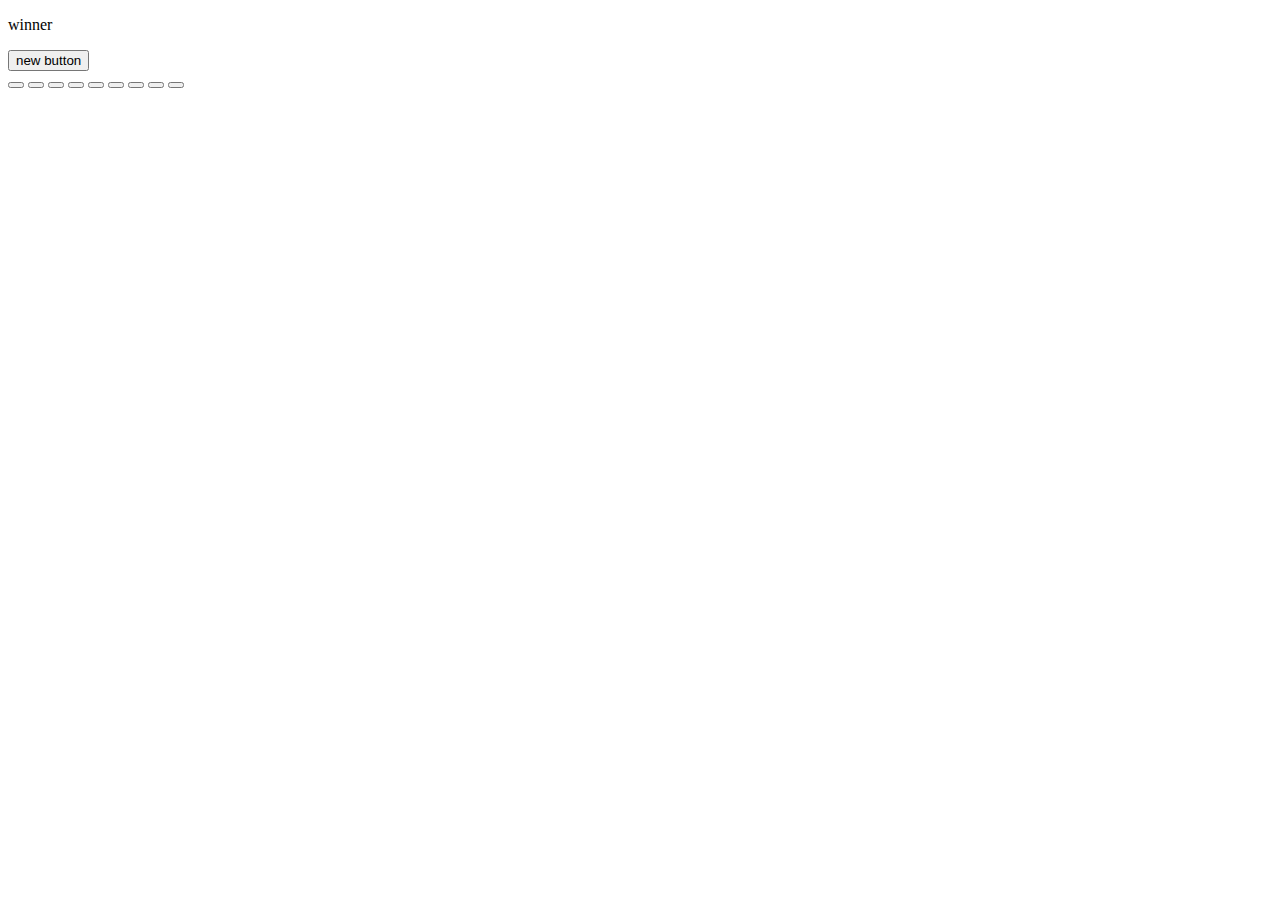
==== practice/practice.html @ d149106b "html add" ====
<!DOCTYPE html>
<html lang="en">
<head>
    <meta charset="UTF-8">
    <meta name="viewport" content="width=device-width, initial-scale=1.0">
    <title>Document</title>
</head>
<body>
    <main>
        <div class="mesg-container">
            <p id="meg">winner</p>
            <button id="new-btn">new button</button>
        </div>
    <div class="container">
        <div class="game">

            <button class="box"></button>
            <button class="box"></button>
            <button class="box"></button>
            <button class="box"></button>
            <button class="box"></button>
            <button class="box"></button>
            <button class="box"></button>
            <button class="box"></button>
            <button class="box"></button>
        </div>
    </div>
</main>

    
</body>
</html>
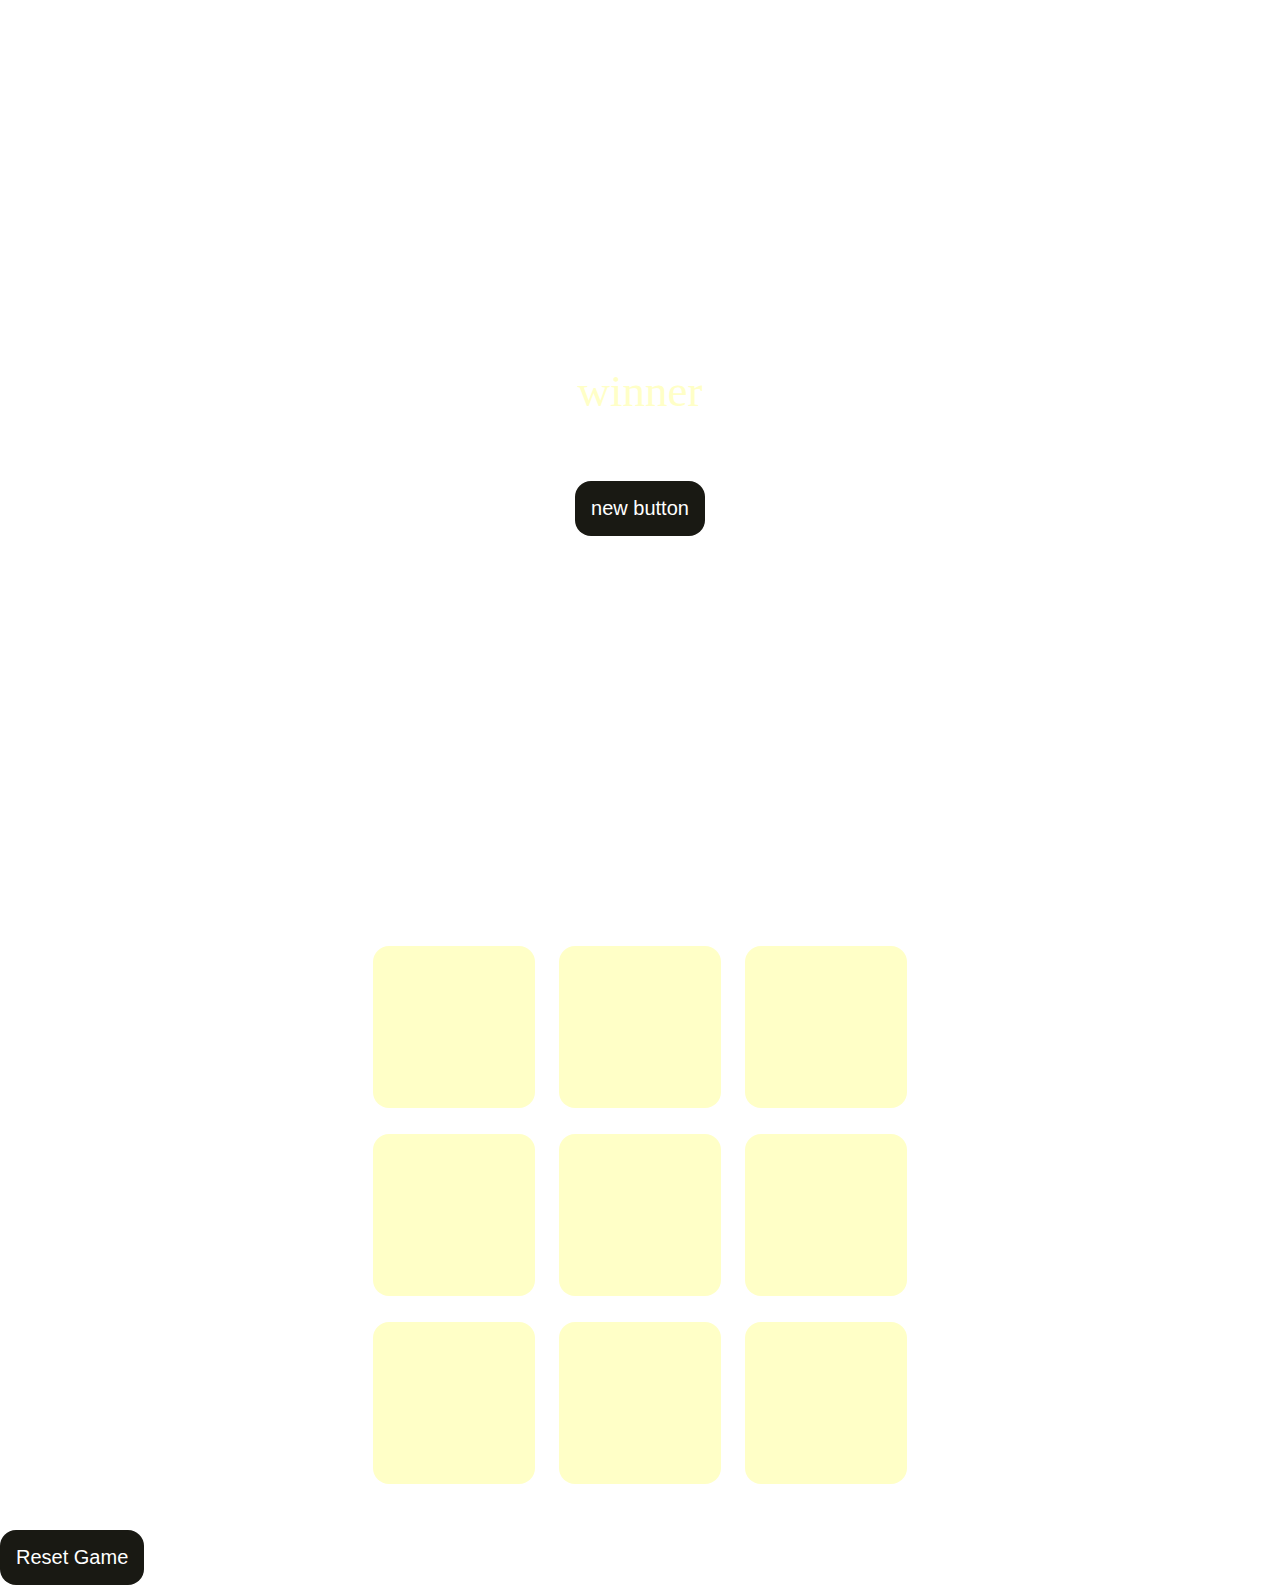
==== commit ff0d0c04: "css complete" ====
--- a/practice/practice.html
+++ b/practice/practice.html
@@ -3,12 +3,13 @@
 <head>
     <meta charset="UTF-8">
     <meta name="viewport" content="width=device-width, initial-scale=1.0">
-    <title>Document</title>
+    <title>TicTac</title>
+    <link rel="stylesheet" href="css/app.css">
 </head>
 <body>
     <main>
-        <div class="mesg-container">
-            <p id="meg">winner</p>
+        <div class="msg-container">
+            <p id="msg">winner</p>
             <button id="new-btn">new button</button>
         </div>
     <div class="container">
@@ -25,7 +26,9 @@
             <button class="box"></button>
         </div>
     </div>
+    <button id="reset-btn">Reset Game</button>
 </main>
+<script src="js/app.js"></script>
 
     
 </body>
--- a/practice/css/app.css
+++ b/practice/css/app.css
@@ -0,0 +1,68 @@
+*{
+    margin: 0;
+    padding: 0;
+}
+.container{
+    height: 70vh;
+    display: flex;
+    align-items: center;
+    justify-content: center;
+
+}
+.game{
+    width: 60vmin;
+    height: 60vmin;
+    display: flex;
+    flex-wrap: wrap;
+    align-items: center;
+    justify-content: center;
+    gap: 1.5rem;
+}
+.box{
+    height: 18vmin;
+    width: 18vmin;
+    background-color: #ffffc7;
+    box-shadow: 0 0 1rem black rgb(red, green, blue);
+    border: none;
+    border-radius: 1rem;
+    font-size: 1rem;
+
+    color: #fff;
+}
+
+#reset-btn {
+    padding: 1rem;
+    font-size: 1.25rem;
+    background-color: #191913;
+    color: #fff;
+    border-radius: 1rem;
+    border: none;
+  }
+  
+  #new-btn {
+    padding: 1rem;
+    font-size: 1.25rem;
+    background-color: #191913;
+    color: #fff;
+    border-radius: 1rem;
+    border: none;
+  }
+  
+  #msg {
+    color: #ffffc7;
+    font-size: 5vmin;
+  }
+  
+  .msg-container {
+    height: 100vmin;
+    display: flex;
+    justify-content: center;
+    align-items: center;
+    flex-direction: column;
+    gap: 4rem;
+  }
+  
+  .hide {
+    display: none;
+  }
+  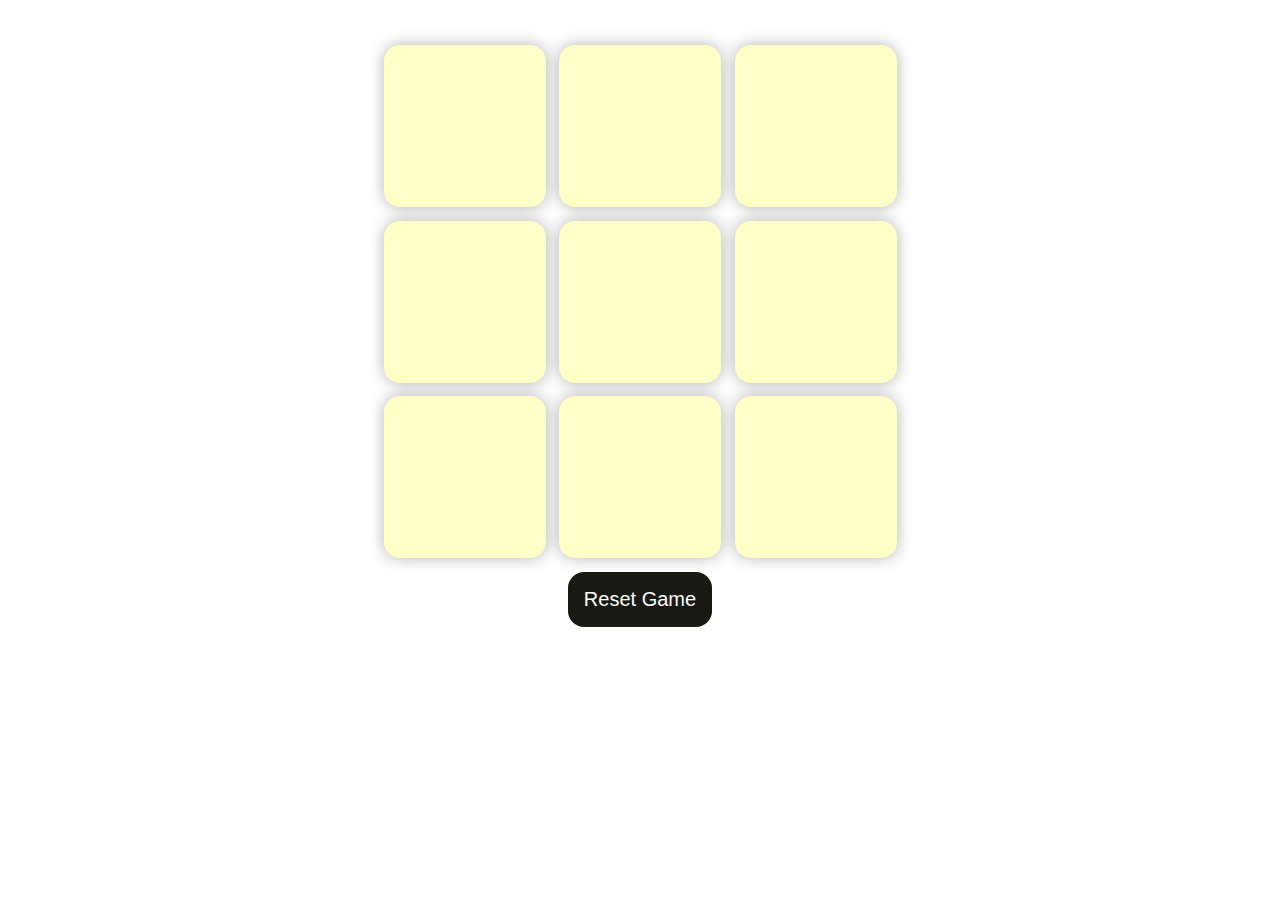
==== commit 8b180e27: "working" ====
--- a/practice/practice.html
+++ b/practice/practice.html
@@ -7,11 +7,14 @@
     <link rel="stylesheet" href="css/app.css">
 </head>
 <body>
-    <main>
-        <div class="msg-container">
+    
+        <div class="msg-container hide">
             <p id="msg">winner</p>
             <button id="new-btn">new button</button>
+   
+   
         </div>
+        <main>
     <div class="container">
         <div class="game">
 
@@ -24,9 +27,12 @@
             <button class="box"></button>
             <button class="box"></button>
             <button class="box"></button>
-        </div>
-    </div>
+        
+        
+    
     <button id="reset-btn">Reset Game</button>
+</div>
+</div>
 </main>
 <script src="js/app.js"></script>
 
--- a/practice/css/app.css
+++ b/practice/css/app.css
@@ -8,61 +8,70 @@
     align-items: center;
     justify-content: center;
 
+
 }
-.game{
-    width: 60vmin;
-    height: 60vmin;
-    display: flex;
-    flex-wrap: wrap;
-    align-items: center;
-    justify-content: center;
-    gap: 1.5rem;
+.game {
+  height: 60vmin;
+  width: 60vmin;
+  display: flex;
+  flex-wrap: wrap;
+  justify-content: center;
+  align-items: center;
+  gap: 1.5vmin;
 }
-.box{
-    height: 18vmin;
-    width: 18vmin;
-    background-color: #ffffc7;
-    box-shadow: 0 0 1rem black rgb(red, green, blue);
-    border: none;
-    border-radius: 1rem;
-    font-size: 1rem;
 
-    color: #fff;
+.box {
+  height: 18vmin;
+  width: 18vmin;
+  border-radius: 1rem;
+  border: none;
+  box-shadow: 0 0 1rem rgba(0, 0, 0, 0.3);
+  font-size: 8vmin;
+  color: #b0413e;
+  background-color: #ffffc7;
 }
 
 #reset-btn {
-    padding: 1rem;
-    font-size: 1.25rem;
-    background-color: #191913;
-    color: #fff;
-    border-radius: 1rem;
-    border: none;
-  }
-  
-  #new-btn {
-    padding: 1rem;
-    font-size: 1.25rem;
-    background-color: #191913;
-    color: #fff;
-    border-radius: 1rem;
-    border: none;
-  }
-  
-  #msg {
-    color: #ffffc7;
-    font-size: 5vmin;
-  }
-  
-  .msg-container {
-    height: 100vmin;
-    display: flex;
-    justify-content: center;
-    align-items: center;
-    flex-direction: column;
-    gap: 4rem;
-  }
-  
-  .hide {
-    display: none;
-  }
-  +  padding: 1rem;
+  font-size: 1.25rem;
+  background-color: #191913;
+  color: #fff;
+  border-radius: 1rem;
+  border: none;
+}
+
+#new-btn {
+  padding: 1rem;
+  font-size: 1.25rem;
+  background-color: #191913;
+  color: #fff;
+  border-radius: 1rem;
+  border: none;
+}
+
+#msg {
+  color: black;
+  font-size: 5vmin;
+}
+
+.msg-container {
+  height: 100vmin;
+  display: flex;
+  justify-content: center;
+  align-items: center;
+  flex-direction: column;
+  gap: 4rem;
+}
+
+#reset-btn {
+  padding: 1rem;
+  font-size: 1.25rem;
+  background-color: #191913;
+  color: #fff;
+  border-radius: 1rem;
+  border: none;
+}
+
+.hide {
+  display: none;
+}
